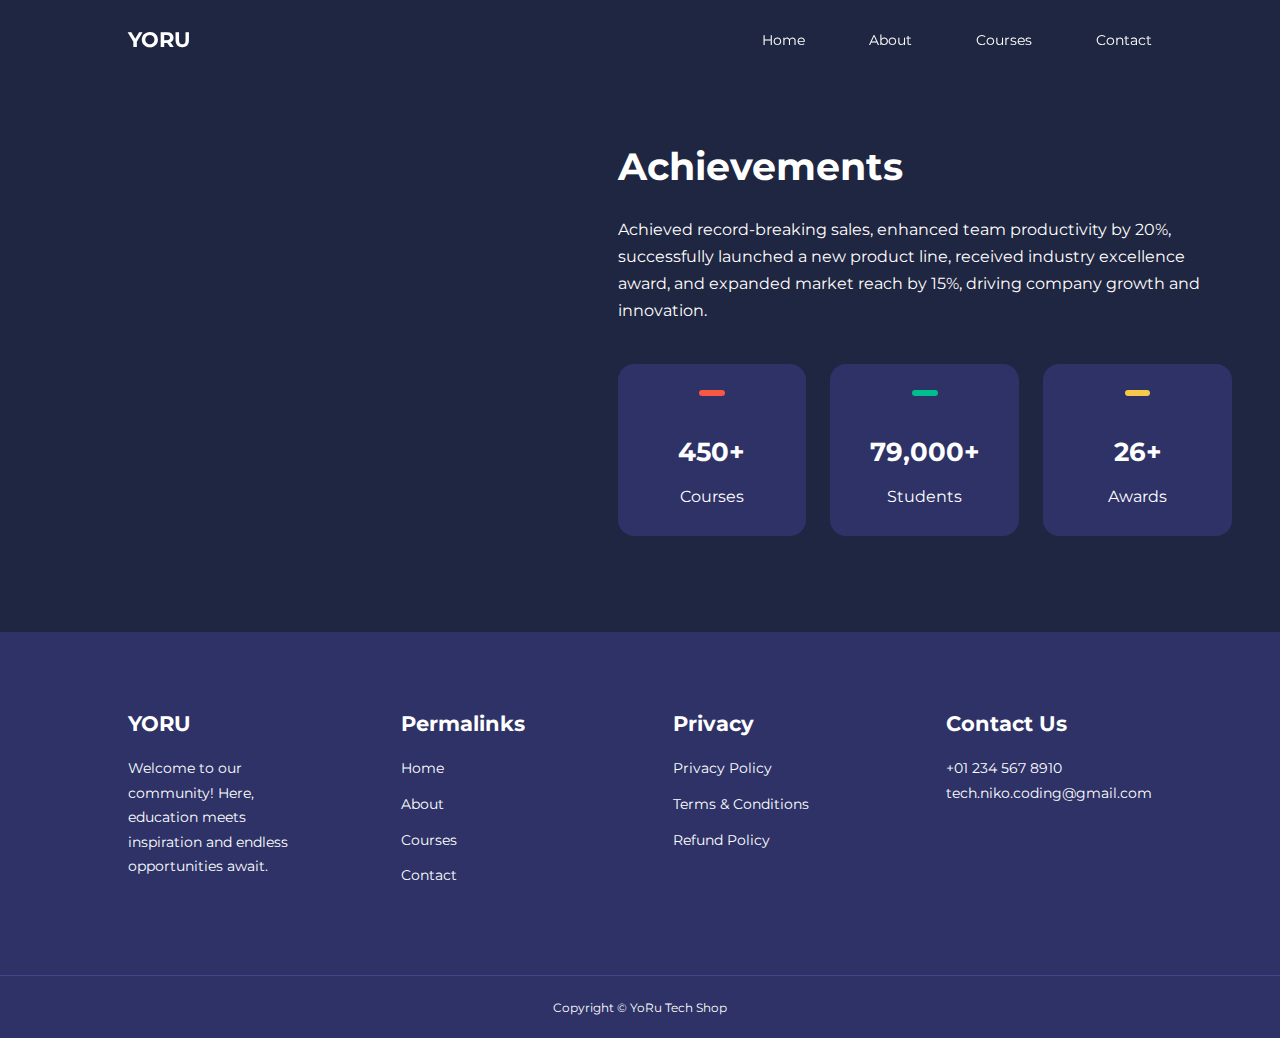
==== about.html @ 9ccc50e4 "about page (half - non responsive)" ====
<!DOCTYPE html>
<html lang="en">
  <head>
    <meta charset="UTF-8" />
    <meta name="viewport" content="width=device-width, initial-scale=1.0" />
    <title>Multipage Education Website</title>
    <link
      href="https://cdn.jsdelivr.net/npm/remixicon@4.2.0/fonts/remixicon.css"
      rel="stylesheet"
    />
    <link rel="stylesheet" href="css/style.css" />
    <link rel="stylesheet" href="css/about.css" />
  </head>
  <body>
    <div id="main">
      <nav>
        <div class="container nav_container">
          <a href="index.html"><h4>YORU</h4></a>
          <ul class="nav_menu">
            <li><a href="index.html">Home</a></li>
            <li><a href="about.html">About</a></li>
            <li><a href="courses.html">Courses</a></li>
            <li><a href="contact.html">Contact</a></li>
          </ul>
          <button id="open-menu-btn" title="hamburger">
            <i class="ri-menu-line"></i>
          </button>
          <button id="close-menu-btn" title="hamburger">
            <i class="ri-close-large-line"></i>
          </button>
        </div>
      </nav>
      <section class="about_achievements">
        <div class="container about_achievements-container">
          <div class="about_achi-left">
            <img src="./images/about achievements.svg" alt="" />
          </div>
          <div class="about_achi-right">
            <h1>Achievements</h1>
            <p>
              Achieved record-breaking sales, enhanced team productivity by 20%,
              successfully launched a new product line, received industry
              excellence award, and expanded market reach by 15%, driving
              company growth and innovation.
            </p>
            <div class="achi_cards">
              <article class="achi_card">
                <span class="achi_icon">
                  <i class="ri-vidicon-line"></i>
                </span>
                <h3>450+</h3>
                <p>Courses</p>
              </article>

              <article class="achi_card">
                <span class="achi_icon">
                  <i class="ri-user-5-line"></i>
                </span>
                <h3>79,000+</h3>
                <p>Students</p>
              </article>

              <article class="achi_card">
                <span class="achi_icon"> <i class="ri-award-line"></i> </span>
                <h3>26+</h3>
                <p>Awards</p>
              </article>
            </div>
          </div>
        </div>
      </section>
      <footer>
        <div class="container footer_container">
          <div class="footer_1">
            <a href="index.html" class="footer_logo"><h4>YORU</h4></a>
            <p>
              Welcome to our community! Here, education meets inspiration and
              endless opportunities await.
            </p>
          </div>
          <div class="footer_2">
            <h4>Permalinks</h4>
            <ul class="permalinks">
              <li><a href="index.html">Home</a></li>
              <li><a href="about.html">About</a></li>
              <li><a href="courses.html">Courses</a></li>
              <li><a href="contact.html">Contact</a></li>
            </ul>
          </div>
          <div class="footer_3">
            <h4>Privacy</h4>
            <ul class="privacy">
              <li><a href="#">Privacy Policy</a></li>
              <li><a href="#">Terms & Conditions</a></li>
              <li><a href="#">Refund Policy</a></li>
            </ul>
          </div>
          <div class="footer_4">
            <h4>Contact Us</h4>
            <div>
              <p>+01 234 567 8910</p>
              <p>tech.niko.coding@gmail.com</p>
            </div>
            <ul class="footer_socials">
              <li>
                <a href="#"
                  ><i class="ri-facebook-fill" title="FaceBook"></i
                ></a>
              </li>
              <li>
                <a href="#"
                  ><i class="ri-instagram-line" title="Instagram"></i
                ></a>
              </li>
              <li>
                <a href="#"><i class="ri-twitter-x-line" title="X"></i></a>
              </li>
              <li>
                <a href="#"><i class="ri-github-fill" title="GitHub"></i></a>
              </li>
            </ul>
          </div>
        </div>
        <div class="footer_copyright">
          <small>Copyright &copy; YoRu Tech Shop</small>
        </div>
      </footer>
    </div>
    <script src="main.js"></script>
  </body>
</html>
---- css/style.css ----
@import url("https://fonts.googleapis.com/css2?family=Montserrat:ital,wght@0,100..900;1,100..900&display=swap");
* {
  margin: 0;
  padding: 0;
  border: 0;
  outline: 0;
  text-decoration: none;
  list-style: none;
  box-sizing: border-box;
}
:root {
  --color-primary: #6c63ff;
  --color-success: #00bf8e;
  --color-warning: #f7c94b;
  --color-danger: #f75842;
  --color-danger-variant: rgba(247, 88, 66, 0.4);
  --color-white: #fff;
  --color-light: rgba(255, 255, 255, 0.7);
  --color-black: #000;
  --color-bg: #1f2641;
  --color-bg1: #2e3267;
  --color-bg2: #424890;

  --container-width-lg: 80%;
  --container-width-md: 90%;
  --container-width-sm: 94%;

  --transition: all ease 0.4s;
}
body {
  -ms-overflow-style: none; /* Internet Explorer 10+ */
  /* scrollbar-width: none;  Firefox */
}
body::-webkit-scrollbar {
  display: none; /* Safari and Chrome */
}

body {
  font-family: "Montserrat", sans-serif;
  line-height: 1.7;
  color: var(--color-white);
  background: var(--color-bg);
}
.container {
  width: var(--container-width-lg);
  margin: 0 auto;
}
section {
  padding: 6rem 0;
}
section h2 {
  text-align: center;
  margin-bottom: 4rem;
}
h1,
h2,
h3,
h4,
h5 {
  line-height: 1.2;
}
h1 {
  font-size: 2.4rem;
}
h2 {
  font-size: 2rem;
}
h3 {
  font-size: 1.6rem;
}
h4 {
  font-size: 1.3rem;
}
a {
  color: var(--color-white);
}
img {
  width: 100%;
  display: block;
  object-fit: cover;
}
.btn {
  display: inline-block;
  background: var(--color-white);
  color: var(--color-black);
  padding: 1rem 2rem;
  border: 1px solid transparent;
  font-weight: 500;
  transition: var(--transition);
}
.btn:hover {
  background: transparent;
  color: var(--color-white);
  border-color: var(--color-white);
}

.btn-primary {
  background: var(--color-danger);
  color: var(--color-white);
}

/* ---------------- navbar ----------------*/
nav {
  /* background: red; */
  width: 100vw;
  height: 5rem;
  position: fixed;
  top: 0;
  z-index: 11;
}
.window-scroll {
  background: var(--color-primary);
  box-shadow: 0 1rem 2rem rgba(0, 0, 0, 0.2);
  transition: var(--transition);
}

.nav_container {
  height: 100%;
  display: flex;
  justify-content: space-between;
  align-items: center;
}
nav button {
  display: none;
}
.nav_menu {
  display: flex;
  align-items: center;
  gap: 4rem;
}
.nav_menu a {
  font-size: 0.9rem;
  transition: var(--transition);
}
.nav_menu a:hover {
  color: var(--color-bg2);
}
header {
  position: relative;
  top: 5rem;
  overflow: hidden;
  height: 70vh;
  margin-bottom: 5rem;
}
.header_container {
  display: grid;
  grid-template-columns: 1fr 1fr;
  align-items: center;
  gap: 5rem;
  height: 100%;
}
.header_left p {
  margin: 1rem 0 2.4rem;
}

.categories {
  background: var(--color-bg1);
  height: 29rem;
}
.categories h1 {
  line-height: 1;
  margin-bottom: 3rem;
}
.categories_container {
  display: grid;
  grid-template-columns: 40% 60%;
  /* gap: 4rem; */
}
.categories_left {
  margin-right: 4rem;
}
.categories_left p {
  margin: 1rem 0 3rem;
}
.categories_right {
  display: grid;
  grid-template-columns: repeat(3, 1fr);
  gap: 1.2rem;
}
.category {
  background: var(--color-bg2);
  padding: 2rem;
  border-radius: 2rem;
  transition: var(--transition);
}
.category:hover {
  box-shadow: 0 3rem 3rem rgba(0, 0, 0, 0.3);
  z-index: 1;
}
.category:nth-child(2) .category_icon {
  background: var(--color-danger);
}
.category:nth-child(3) .category_icon {
  background: var(--color-success);
}
.category:nth-child(4) .category_icon {
  background: var(--color-warning);
}
.category:nth-child(5) .category_icon {
  background: var(--color-success);
}
.category_icon {
  background: var(--color-primary);
  padding: 0.7rem;
  border-radius: 0.9rem;
}
.category h5 {
  margin: 2rem 0 1rem;
}
.category p {
  font-size: 0.85rem;
}

/* courses  */

.courses {
  margin-top: 10rem;
}
.courses_container {
  display: grid;
  grid-template-columns: repeat(3, 1fr);
  gap: 2rem;
}
.course {
  background: var(--color-bg1);
  text-align: center;
  border: 1px solid transparent;
  transition: var(--transition);
}
.course:hover {
  background: transparent;
  border-color: var(--color-primary);
}
.course_info {
  padding: 2rem;
}
.course_info p {
  margin: 1.2rem 0 2rem;
  font-size: 0.9rem;
}
.faqs {
  background: var(--color-bg1);
  box-shadow: inset 0 0 3rem rgba(0, 0, 0, 0.5);
}
.faqs_container {
  display: grid;
  grid-template-columns: 1fr 1fr;
  gap: 1rem;
}
.faq {
  padding: 2rem;
  display: flex;
  align-items: center;
  gap: 1.4rem;
  height: fit-content;
  background: var(--color-primary);
  cursor: pointer;
}
.faq h4 {
  font-size: 1rem;
  line-height: 2.2;
}
.faq_icon {
  align-self: flex-start;
  font-size: 1.2rem;
}

.faq p {
  margin-top: 0.8rem;
  display: none;
}
.faq.open p {
  display: block;
}

/* testimonials */

.testimonial_container {
  overflow-x: hidden;
  position: relative;
  margin-bottom: 5rem;
}

.testimonial {
  padding-top: 2rem;
}

.avatar {
  width: 6rem;
  height: 6rem;
  border-radius: 50%;
  overflow: hidden;
  margin: 0 auto 1rem;
  border: 1rem solid var(--color-bg1);
}
.testimonial_info {
  text-align: center;
}
.testimonial_body {
  background: var(--color-primary);
  padding: 2rem;
  margin-top: 3rem;
  position: relative;
}
.testimonial_body::before {
  position: absolute;
  content: "";
  display: block;
  background: linear-gradient(
    135deg,
    transparent,
    var(--color-primary),
    var(--color-primary),
    var(--color-primary)
  );
  width: 3rem;
  height: 3rem;
  left: 50%;
  transform: rotate(45deg) translateX(-50%);
  top: 0;
}

/* footer */

footer {
  background: var(--color-bg1);
  padding-top: 5rem;
  font-size: 0.9rem;
}
.footer_container {
  display: grid;
  grid-template-columns: repeat(4, 1fr);
  gap: 5rem;
}
.footer_container > div h4 {
  margin-bottom: 1.2rem;
}
.footer_1 p {
  margin: 0 0 2rem;
}
footer ul li {
  margin-bottom: 0.7rem;
}
footer ul li a:hover {
  text-decoration: underline;
}
.footer_socials {
  display: flex;
  gap: 1rem;
  font-size: 1.2rem;
  margin-top: 2rem;
}
.footer_copyright {
  text-align: center;
  margin-top: 4rem;
  padding: 1.2rem 0;
  border-top: 1px solid var(--color-bg2);
}
---- css/about.css ----
:root {
  --color-primary: #6c63ff;
  --color-success: #00bf8e;
  --color-warning: #f7c94b;
  --color-danger: #f75842;
  --color-danger-variant: rgba(247, 88, 66, 0.4);
  --color-white: #fff;
  --color-light: rgba(255, 255, 255, 0.7);
  --color-black: #000;
  --color-bg: #1f2641;
  --color-bg1: #2e3267;
  --color-bg2: #424890;

  --container-width-lg: 80%;
  --container-width-md: 90%;
  --container-width-sm: 94%;

  --transition: all ease 0.4s;
}
.about_achievements {
  margin-top: 3rem;
}
.about_achievements-container {
  display: grid;
  grid-template-columns: 40% 60%;
  gap: 5rem;
}
.about_achi-right > p {
  margin: 1.6rem 0 2.5rem;
}
.achi_cards {
  display: grid;
  grid-template-columns: repeat(3, 1fr);
  gap: 1.5rem;
}
.achi_card {
  background: var(--color-bg1);
  padding: 1.6rem;
  border-radius: 1rem;
  text-align: center;
  transition: var(--transition);
}
.achi_card:hover {
  background: var(--color-bg2);
  box-shadow: 0 3rem 3rem rgba(0, 0, 0, 0.3);
}
.achi_icon {
  background: var(--color-danger);
  padding: 0.2rem 0.8rem;
  border-radius: 1rem;
  display: inline-block;
  margin-bottom: 2rem;
  font-size: 2rem;
}
.achi_card:nth-child(2) .achi_icon {
  background: var(--color-success);
}
.achi_card:nth-child(3) .achi_icon {
  background: var(--color-warning);
}
.achi_card p {
  margin-top: 1rem;
}
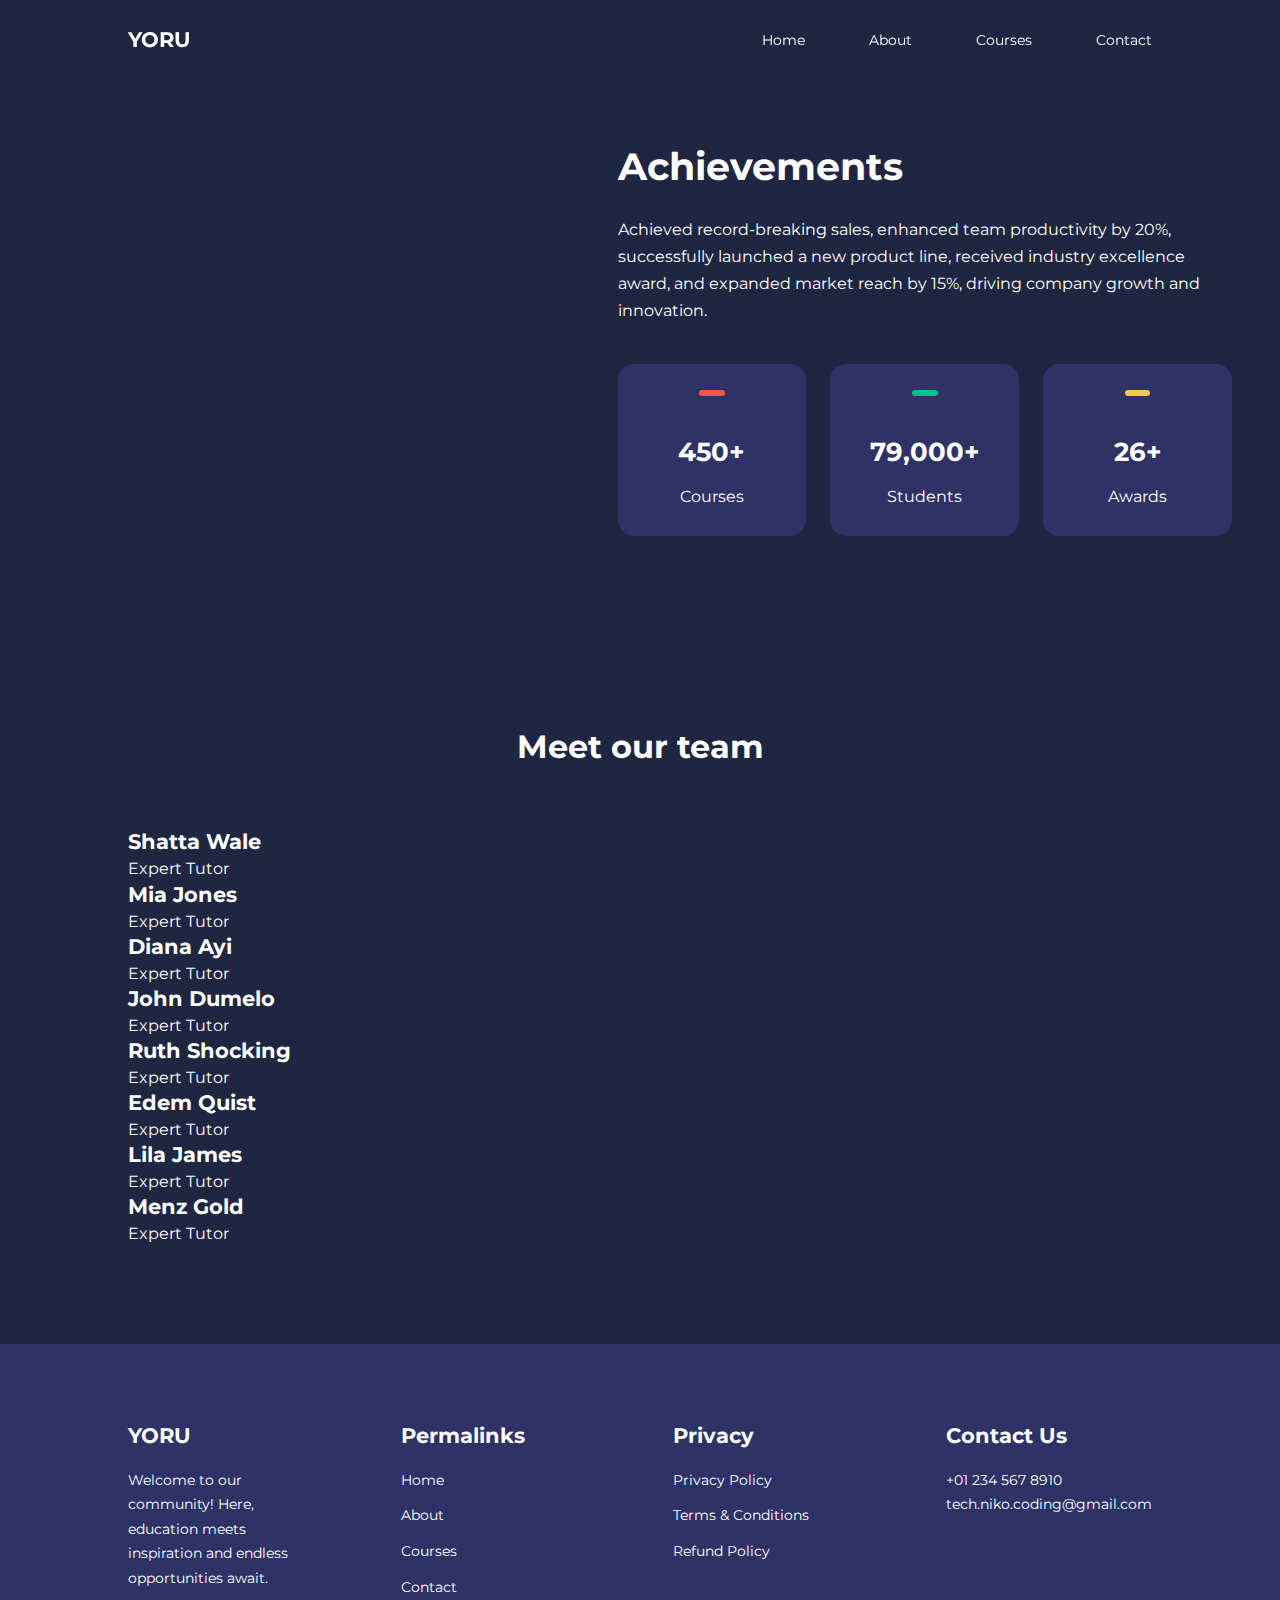
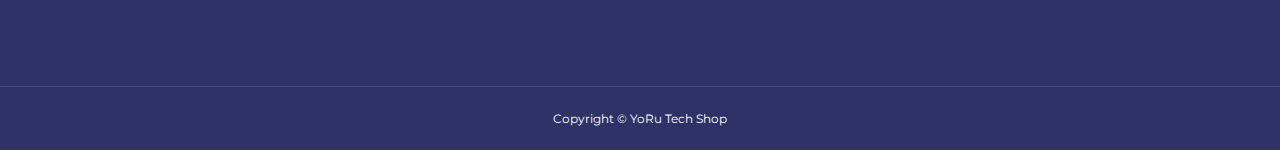
==== commit 69198041: "texture background added" ====
--- a/about.html
+++ b/about.html
@@ -10,6 +10,11 @@
     />
     <link rel="stylesheet" href="css/style.css" />
     <link rel="stylesheet" href="css/about.css" />
+    <style>
+      body {
+        background-image: url(/images/bg-texture.png);
+      }
+    </style>
   </head>
   <body>
     <div id="main">
@@ -69,6 +74,171 @@
           </div>
         </div>
       </section>
+      <section class="team">
+        <h2>Meet our team</h2>
+        <div class="container team_container">
+          <article class="team_member">
+            <div class="team_member-image">
+              <img src="./images/tm1.jpg" alt="" />
+            </div>
+            <div class="team_member-info">
+              <h4>Shatta Wale</h4>
+              <p>Expert Tutor</p>
+            </div>
+            <div class="team_member-socials">
+              <a href="http://instagram.com" target="_blank" title="Instagram"
+                ><i class="ri-instagram-line"></i
+              ></a>
+              <a href="http://x.com" target="_blank" title="X"
+                ><i class="ri-twitter-x-line"></i
+              ></a>
+              <a href="http://facebook.com" target="_blank" title="FaceBook"
+                ><i class="ri-facebook-fill"></i
+              ></a>
+            </div>
+          </article>
+          <article class="team_member">
+            <div class="team_member-image">
+              <img src="./images/tm2.jpg" alt="" />
+            </div>
+            <div class="team_member-info">
+              <h4>Mia Jones</h4>
+              <p>Expert Tutor</p>
+            </div>
+            <div class="team_member-socials">
+              <a href="http://instagram.com" target="_blank" title="Instagram"
+                ><i class="ri-instagram-line"></i
+              ></a>
+              <a href="http://x.com" target="_blank" title="X"
+                ><i class="ri-twitter-x-line"></i
+              ></a>
+              <a href="http://facebook.com" target="_blank" title="FaceBook"
+                ><i class="ri-facebook-fill"></i
+              ></a>
+            </div>
+          </article>
+          <article class="team_member">
+            <div class="team_member-image">
+              <img src="./images/tm3.jpg" alt="" />
+            </div>
+            <div class="team_member-info">
+              <h4>Diana Ayi</h4>
+              <p>Expert Tutor</p>
+            </div>
+            <div class="team_member-socials">
+              <a href="http://instagram.com" target="_blank" title="Instagram"
+                ><i class="ri-instagram-line"></i
+              ></a>
+              <a href="http://x.com" target="_blank" title="X"
+                ><i class="ri-twitter-x-line"></i
+              ></a>
+              <a href="http://facebook.com" target="_blank" title="FaceBook"
+                ><i class="ri-facebook-fill"></i
+              ></a>
+            </div>
+          </article>
+          <article class="team_member">
+            <div class="team_member-image">
+              <img src="./images/tm4.jpg" alt="" />
+            </div>
+            <div class="team_member-info">
+              <h4>John Dumelo</h4>
+              <p>Expert Tutor</p>
+            </div>
+            <div class="team_member-socials">
+              <a href="http://instagram.com" target="_blank" title="Instagram"
+                ><i class="ri-instagram-line"></i
+              ></a>
+              <a href="http://x.com" target="_blank" title="X"
+                ><i class="ri-twitter-x-line"></i
+              ></a>
+              <a href="http://facebook.com" target="_blank" title="FaceBook"
+                ><i class="ri-facebook-fill"></i
+              ></a>
+            </div>
+          </article>
+          <article class="team_member">
+            <div class="team_member-image">
+              <img src="./images/tm5.jpg" alt="" />
+            </div>
+            <div class="team_member-info">
+              <h4>Ruth Shocking</h4>
+              <p>Expert Tutor</p>
+            </div>
+            <div class="team_member-socials">
+              <a href="http://instagram.com" target="_blank" title="Instagram"
+                ><i class="ri-instagram-line"></i
+              ></a>
+              <a href="http://x.com" target="_blank" title="X"
+                ><i class="ri-twitter-x-line"></i
+              ></a>
+              <a href="http://facebook.com" target="_blank" title="FaceBook"
+                ><i class="ri-facebook-fill"></i
+              ></a>
+            </div>
+          </article>
+          <article class="team_member">
+            <div class="team_member-image">
+              <img src="./images/tm6.jpg" alt="" />
+            </div>
+            <div class="team_member-info">
+              <h4>Edem Quist</h4>
+              <p>Expert Tutor</p>
+            </div>
+            <div class="team_member-socials">
+              <a href="http://instagram.com" target="_blank" title="Instagram"
+                ><i class="ri-instagram-line"></i
+              ></a>
+              <a href="http://x.com" target="_blank" title="X"
+                ><i class="ri-twitter-x-line"></i
+              ></a>
+              <a href="http://facebook.com" target="_blank" title="FaceBook"
+                ><i class="ri-facebook-fill"></i
+              ></a>
+            </div>
+          </article>
+          <article class="team_member">
+            <div class="team_member-image">
+              <img src="./images/tm7.jpg" alt="" />
+            </div>
+            <div class="team_member-info">
+              <h4>Lila James</h4>
+              <p>Expert Tutor</p>
+            </div>
+            <div class="team_member-socials">
+              <a href="http://instagram.com" target="_blank" title="Instagram"
+                ><i class="ri-instagram-line"></i
+              ></a>
+              <a href="http://x.com" target="_blank" title="X"
+                ><i class="ri-twitter-x-line"></i
+              ></a>
+              <a href="http://facebook.com" target="_blank" title="FaceBook"
+                ><i class="ri-facebook-fill"></i
+              ></a>
+            </div>
+          </article>
+          <article class="team_member">
+            <div class="team_member-image">
+              <img src="./images/tm8.jpg" alt="" />
+            </div>
+            <div class="team_member-info">
+              <h4>Menz Gold</h4>
+              <p>Expert Tutor</p>
+            </div>
+            <div class="team_member-socials">
+              <a href="http://instagram.com" target="_blank" title="Instagram"
+                ><i class="ri-instagram-line"></i
+              ></a>
+              <a href="http://x.com" target="_blank" title="X"
+                ><i class="ri-twitter-x-line"></i
+              ></a>
+              <a href="http://facebook.com" target="_blank" title="FaceBook"
+                ><i class="ri-facebook-fill"></i
+              ></a>
+            </div>
+          </article>
+        </div>
+      </section>
       <footer>
         <div class="container footer_container">
           <div class="footer_1">
--- a/css/style.css
+++ b/css/style.css
@@ -30,6 +30,7 @@
 body {
   -ms-overflow-style: none; /* Internet Explorer 10+ */
   /* scrollbar-width: none;  Firefox */
+  background-image: url(/images/bg-texture.png);
 }
 body::-webkit-scrollbar {
   display: none; /* Safari and Chrome */
@@ -155,7 +156,7 @@
 
 .categories {
   background: var(--color-bg1);
-  height: 29rem;
+  height: 32rem;
 }
 .categories h1 {
   line-height: 1;
@@ -356,3 +357,180 @@
   padding: 1.2rem 0;
   border-top: 1px solid var(--color-bg2);
 }
+
+/* MEDIA QUERIES FOR TABLET */
+
+@media screen and (max-width: 1024px) {
+  .container {
+    width: var(--container-width-md);
+  }
+  h1 {
+    font-size: 2.2rem;
+  }
+  h2 {
+    font-size: 1.7rem;
+  }
+  h3 {
+    font-size: 1.2rem;
+  }
+
+  /* Navbar */
+
+  nav button {
+    display: inline-block;
+    background: transparent;
+    font-size: 1.8rem;
+    color: var(--color-white);
+    cursor: pointer;
+  }
+  nav button#close-menu-btn {
+    display: none;
+  }
+  .nav_menu {
+    position: fixed;
+    top: 5rem;
+    right: 5%;
+    height: fit-content;
+    width: 18rem;
+    flex-direction: column;
+    gap: 0;
+    display: none;
+  }
+  .nav_menu li {
+    width: 100%;
+    height: 5.8rem;
+    animation: animateNavItems 400ms linear forwards;
+    transform-origin: top right;
+    opacity: 0;
+  }
+  .nav_menu li:nth-child(2) {
+    animation-delay: 0.2s;
+  }
+  .nav_menu li:nth-child(3) {
+    animation-delay: 0.4s;
+  }
+  .nav_menu li:nth-child(4) {
+    animation-delay: 0.6s;
+  }
+  @keyframes animateNavItems {
+    0% {
+      transform: rotateZ(-90deg) rotateX(90deg) scale(0.1);
+    }
+    100% {
+      transform: rotateZ(0) rotateX(0) scale(1);
+      opacity: 1;
+    }
+  }
+
+  .nav_menu li a {
+    background: var(--color-primary);
+    box-shadow: -4rem 6rem 10rem rgba(0, 0, 0, 0.6);
+    width: 100%;
+    height: 100%;
+    display: grid;
+    place-items: center;
+  }
+  .nav_menu li a:hover {
+    background: var(--color-bg2);
+    color: var(--color-white);
+  }
+
+  /* Header */
+
+  header {
+    height: 52vh;
+    margin-bottom: 4rem;
+  }
+  .header_container {
+    gap: 0;
+    padding-bottom: 3rem;
+  }
+
+  /* Category */
+
+  .categories {
+    height: fit-content;
+  }
+  .categories_container {
+    grid-template-columns: 1fr;
+    gap: 3rem;
+  }
+  .categories_left {
+    margin-right: 0;
+  }
+
+  /* Popular Courses */
+
+  .courses {
+    margin-top: 0;
+  }
+  .courses_container {
+    grid-template-columns: 1fr 1fr;
+  }
+
+  /* FAQs */
+
+  .faqs_container {
+    grid-template-columns: 1fr;
+  }
+  .faq {
+    padding: 1.5rem;
+  }
+
+  /* FOOTER */
+
+  .footer_container {
+    grid-template-columns: 1fr 1fr;
+  }
+}
+
+/* MEDIA QUERIES FOR MOBILE */
+
+@media screen and (max-width: 600px) {
+  .container {
+    width: var(--container-width-sm);
+  }
+
+  .nav_menu {
+    right: 3%;
+  }
+  header {
+    height: 100vh;
+  }
+  .header_container {
+    grid-template-columns: 1fr;
+    text-align: center;
+    margin-top: 0;
+  }
+  .header_left p {
+    margin-bottom: 1.3rem;
+  }
+
+  .categories_right {
+    grid-template-columns: 1fr 1fr;
+    gap: 0.7rem;
+  }
+  .category {
+    padding: 1rem;
+    border-radius: 1rem;
+  }
+  .category_icon {
+    margin-top: 4px;
+  }
+
+  .courses_container {
+    grid-template-columns: 1fr;
+  }
+
+  .footer_container {
+    grid-template-columns: 1fr;
+    text-align: center;
+    gap: 2rem;
+  }
+  .footer_1 p {
+    margin: 1rem auto;
+  }
+  .footer_socials {
+    justify-content: center;
+  }
+}
